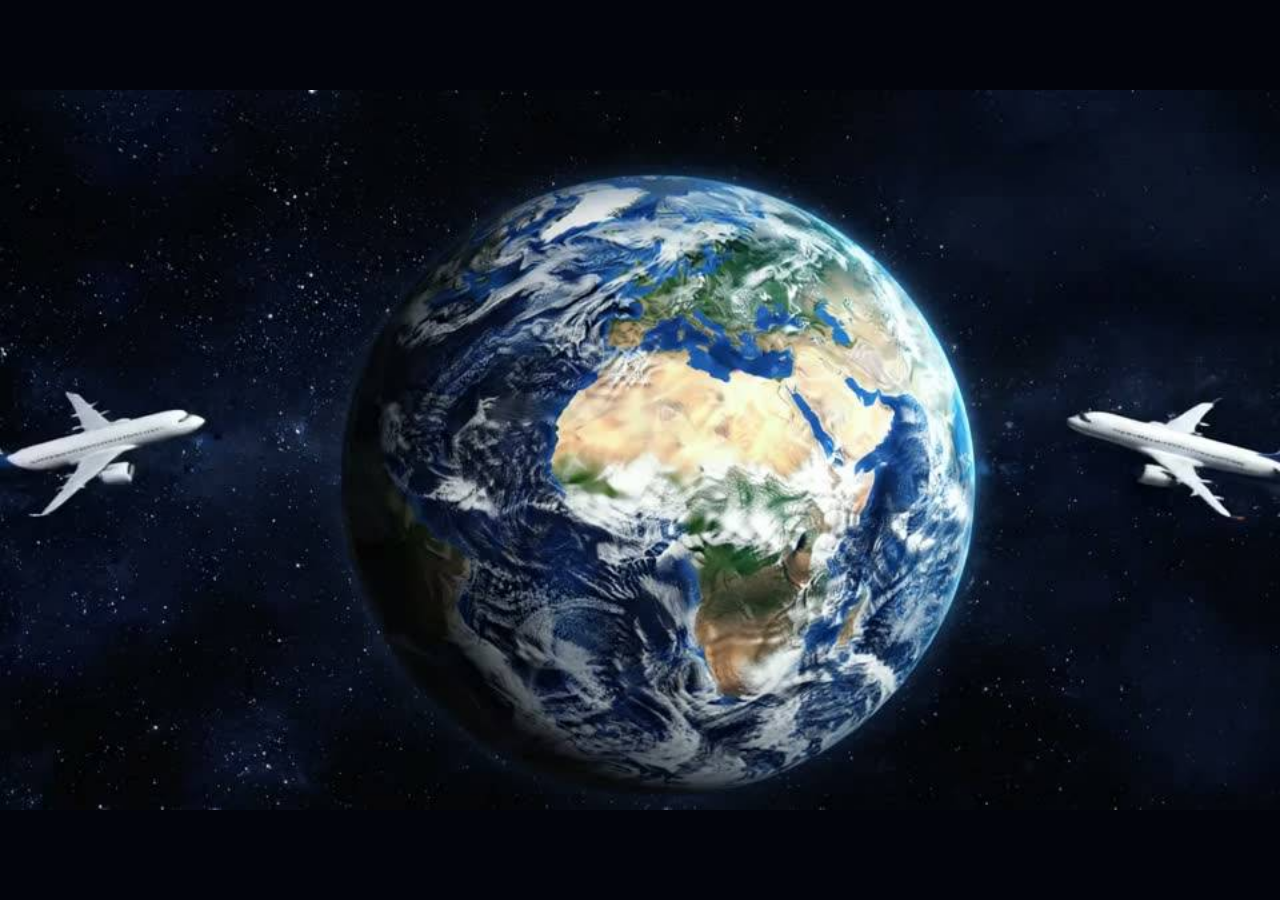
==== contact.html @ b74acdc1 "Keep the mobile chat field on screen and lift the WhatsApp button." ====
<!DOCTYPE html>
<html lang="en">
<head>
  <meta charset="UTF-8">
  <meta name="viewport" content="width=device-width, initial-scale=1, viewport-fit=cover">
  <title>Contact Travel Savies in Lahore</title>
  <meta name="description" content="Call 0324 8477095 or 0327 4140162. Travel Savies, Plaza No 80, Block Broadway, Paragon, Lahore.">
  <link rel="canonical" href="https://travelsavies.com/contact.html">
  <link rel="sitemap" type="application/xml" title="Sitemap" href="https://travelsavies.com/sitemap.xml">
  <meta name="robots" content="index, follow">
  <meta name="theme-color" content="#0e2f6b">
  <meta property="og:type" content="website">
  <meta property="og:site_name" content="Travel Savies">
  <meta property="og:locale" content="en_PK">
  <meta property="og:url" content="https://travelsavies.com/contact.html">
  <meta property="og:title" content="Contact Travel Savies in Lahore">
  <meta property="og:description" content="Call 0324 8477095 or 0327 4140162. Plaza No 80, Block Broadway, Paragon.">
  <meta property="og:image" content="https://travelsavies.com/images/logo.png">
  <meta name="twitter:card" content="summary">
  <meta name="twitter:title" content="Contact Travel Savies in Lahore">
  <meta name="twitter:description" content="Phone and WhatsApp for Umrah, visas, tours, and transport.">
  <meta name="twitter:image" content="https://travelsavies.com/images/logo.png">
  <script type="application/ld+json">
  {
    "@context": "https://schema.org",
    "@type": "ContactPage",
    "name": "Contact Travel Savies",
    "url": "https://travelsavies.com/contact.html",
    "about": {
      "@type": "TravelAgency",
      "@id": "https://travelsavies.com/#business",
      "name": "Travel Savies",
      "telephone": ["+923248477095", "+923274140162"],
      "address": {
        "@type": "PostalAddress",
        "streetAddress": "Plaza No 80, Block Broadway, Paragon",
        "addressLocality": "Lahore",
        "addressCountry": "PK"
      }
    }
  }
  </script>
  <link rel="icon" href="images/favicon.png" type="image/png">
  <link rel="preconnect" href="https://fonts.googleapis.com">
  <link rel="preconnect" href="https://fonts.gstatic.com" crossorigin>
  <link rel="preload" as="style" href="https://fonts.googleapis.com/css2?family=Fraunces:opsz,wght@9..144,500;9..144,600&family=Outfit:wght@400;500;600&display=swap" onload="this.onload=null;this.rel='stylesheet'">
  <noscript><link rel="stylesheet" href="https://fonts.googleapis.com/css2?family=Fraunces:opsz,wght@9..144,500;9..144,600&family=Outfit:wght@400;500;600&display=swap"></noscript>
  <link rel="stylesheet" href="css/styles.css?v=11">
</head>
<body>
  <script>
    (function () {
      var nav = performance.getEntriesByType("navigation")[0];
      var type = nav ? nav.type : "navigate";
      var seen = false;
      try { seen = sessionStorage.getItem("ts-intro") === "1"; } catch (error) {}
      var reduce = window.matchMedia("(prefers-reduced-motion: reduce)").matches;
      if (reduce || seen || type === "back_forward") return;
      try { sessionStorage.setItem("ts-intro", "1"); } catch (error) {}
      document.documentElement.classList.add("intro-on");
      var intro = document.createElement("div");
      intro.id = "intro";
      intro.setAttribute("role", "presentation");
      intro.innerHTML = '<video width="854" height="480" poster="images/intro-poster.jpg?v=2" autoplay muted playsinline webkit-playsinline x5-playsinline disablepictureinpicture preload="metadata" aria-hidden="true"><source src="images/intro.mp4?v=2" type="video/mp4"></video>';
      document.body.prepend(intro);
      window.setTimeout(function () {
        var node = document.getElementById("intro");
        if (!node) return;
        node.remove();
        document.documentElement.classList.remove("intro-on");
      }, 9000);
    })();
  </script>
  <a class="skip" href="#main">Skip to content</a>
  <header class="site-header">
    <div class="wrap header-inner">
      <a class="brand" href="index.html">
        <img class="mark" src="images/logo.png?v=2" alt="" width="259" height="128" decoding="async">
        <div class="brand-name">Travel Savies<span>Your journey, our priority</span></div>
      </a>
      <button class="menu-btn" type="button" aria-label="Open menu" aria-expanded="false" aria-controls="nav"><span></span></button>
      <nav class="nav" id="nav">
        <a href="index.html">Home</a>
        <a href="umrah.html">Umrah</a>
        <a href="visa.html">Visit Visa</a>
        <a href="tours.html">City Tours</a>
        <a href="transport.html">Transport</a>
        <a class="nav-cta active" href="contact.html">Contact</a>
      </nav>
    </div>
  </header>

  <main id="main">
    <section class="wrap page-hero">
      <p class="eyebrow">Contact</p>
      <h1>Talk to Travel Savies.</h1>
      <p class="lede">Answer a few questions in the chat. When you send, the full message opens on WhatsApp.</p>
      <div class="contact-line">
        <a href="tel:+923248477095">0324 8477095</a>
        <a href="tel:+923274140162">0327 4140162</a>
        <span>Plaza No 80, Block Broadway, Paragon</span>
      </div>
    </section>

  </main>

  <footer class="site-footer">
    <div class="wrap footer-grid">
      <div>
        <strong>Travel Savies</strong>
        <p>Your journey. Our expertise.</p>
      </div>
      <div class="footer-links">
        <a href="umrah.html">Umrah</a>
        <a href="visa.html">Visit visa</a>
        <a href="transport.html">Transport</a>
        <a href="index.html">Home</a>
        <a href="sitemap.html">Sitemap</a>
      </div>
      <div>
        <a href="tel:+923248477095">0324 8477095</a><br>
        <a href="tel:+923274140162">0327 4140162</a>
        <p>Plaza No 80, Block Broadway, Paragon</p>
      </div>
    </div>
    <div class="wrap legal">© <span data-year>2026</span> Travel Savies.</div>
  </footer>
  <a class="wa" href="contact.html" aria-label="WhatsApp Travel Savies"><svg viewBox="0 0 24 24" aria-hidden="true"><path fill="currentColor" d="M12.04 2C6.58 2 2.15 6.4 2.15 11.83c0 1.74.46 3.44 1.34 4.94L2 22l5.39-1.41a10 10 0 0 0 4.65 1.18h.01c5.46 0 9.89-4.4 9.89-9.83C21.94 6.4 17.5 2 12.04 2zm5.76 14.15c-.24.68-1.4 1.3-1.94 1.38-.5.08-1.12.11-1.81-.11-.42-.14-.95-.31-1.64-.6-2.88-1.24-4.76-4.14-4.9-4.33-.14-.19-1.16-1.54-1.16-2.94s.73-2.08 1-2.37c.24-.27.64-.4 1.02-.4.12 0 .23 0 .33.01.3.01.44.03.64.49.24.57.82 1.98.89 2.12.07.15.12.32.02.51-.09.19-.14.31-.28.48-.14.16-.29.36-.42.48-.14.13-.28.28-.12.54.16.27.71 1.16 1.52 1.88 1.05.93 1.93 1.22 2.2 1.36.28.14.44.12.6-.07.16-.19.69-.8.88-1.08.19-.27.37-.22.62-.13.26.09 1.63.77 1.91.91.28.14.46.21.53.32.07.12.07.68-.17 1.36z"/></svg></a>
  <script src="js/intro.js?v=6" defer></script>
  <script src="js/main.js" defer></script>
  <script src="js/chat.js?v=6" defer></script>
</body>
</html>
---- css/styles.css ----
:root {
  --ink: #0e2f6b;
  --ink-2: #1a448c;
  --forest: #1d4f9e;
  --gold: #d4a24a;
  --gold-2: #f0d7a0;
  --ivory: #f3eee4;
  --ivory-2: #e7e0d2;
  --paper: #faf7f2;
  --text: #1c2433;
  --muted: #5c6674;
  --line: rgba(14, 47, 107, 0.12);
  --serif: "Fraunces", "Palatino Linotype", Palatino, serif;
  --sans: "Outfit", "Segoe UI", sans-serif;
  --shadow: 0 24px 60px rgba(16, 28, 24, 0.12);
  --header: 76px;
}

*,
*::before,
*::after {
  box-sizing: border-box;
}

html {
  scroll-behavior: smooth;
  -webkit-text-size-adjust: 100%;
  text-size-adjust: 100%;
}

body {
  margin: 0;
  overflow-x: clip;
  color: var(--text);
  background:
    radial-gradient(1200px 500px at 100% -10%, rgba(196, 161, 90, 0.16), transparent 55%),
    var(--paper);
  font-family: var(--sans);
  font-size: 17px;
  line-height: 1.65;
}

img,
svg {
  display: block;
  max-width: 100%;
  height: auto;
}

a {
  color: inherit;
  text-decoration: none;
}

button,
input,
select,
textarea {
  font: inherit;
}

.skip {
  position: absolute;
  left: 16px;
  top: -40px;
  background: var(--gold);
  color: var(--ink);
  padding: 8px 12px;
  z-index: 20;
}

.skip:focus {
  top: 12px;
}

.wrap {
  width: min(1120px, calc(100% - 40px));
  margin-inline: auto;
}

.topbar {
  background: var(--ink);
  color: var(--gold-2);
  font-size: 13px;
  letter-spacing: 0.08em;
  text-transform: uppercase;
}

.topbar-inner {
  display: flex;
  justify-content: space-between;
  gap: 16px;
  align-items: center;
  min-height: 38px;
}

.topbar a:hover {
  color: white;
}

.site-header {
  position: sticky;
  top: 0;
  z-index: 10;
  background: rgba(250, 247, 242, 0.92);
  backdrop-filter: blur(14px);
  border-bottom: 1px solid var(--line);
  padding-top: env(safe-area-inset-top);
}

.header-inner {
  display: flex;
  align-items: center;
  justify-content: space-between;
  min-height: var(--header);
  gap: 20px;
}

.brand {
  display: flex;
  align-items: center;
  gap: 12px;
}

.mark {
  height: 54px;
  width: auto;
  flex: none;
}

.top-links {
  display: flex;
  gap: 16px;
  flex-wrap: wrap;
}

.brand-name {
  font-family: var(--serif);
  font-size: 22px;
  font-weight: 560;
  letter-spacing: -0.03em;
  line-height: 1;
}

.brand-name span {
  display: block;
  margin-top: 4px;
  font-family: var(--sans);
  font-size: 11px;
  letter-spacing: 0.16em;
  text-transform: uppercase;
  color: var(--muted);
  font-weight: 500;
}

.nav {
  display: flex;
  align-items: center;
  gap: 26px;
}

.nav a {
  font-size: 15px;
  color: var(--ink-2);
}

.nav a:hover,
.nav a.active {
  color: var(--gold-deep, #8d6a2c);
}

.nav a.active {
  box-shadow: inset 0 -2px 0 var(--gold);
}

.nav-cta {
  background: var(--ink);
  color: var(--ivory) !important;
  padding: 10px 16px;
  border-radius: 999px;
}

.nav-cta:hover {
  background: var(--forest);
  color: white !important;
}

.menu-btn {
  display: none;
  width: 44px;
  height: 44px;
  border: 1px solid var(--line);
  background: white;
  border-radius: 10px;
  padding: 0;
}

.menu-btn span,
.menu-btn span::before,
.menu-btn span::after {
  display: block;
  width: 18px;
  height: 1.5px;
  background: var(--ink);
  position: relative;
  margin: 0 auto;
}

.menu-btn span::before,
.menu-btn span::after {
  content: "";
  position: absolute;
  left: 0;
}

.menu-btn span::before {
  top: -6px;
}

.menu-btn span::after {
  top: 6px;
}

.hero {
  display: grid;
  grid-template-columns: 1.15fr 0.85fr;
  gap: 48px;
  align-items: end;
  padding: 72px 0 36px;
}

.eyebrow {
  margin: 0 0 14px;
  color: #8d6a2c;
  letter-spacing: 0.18em;
  text-transform: uppercase;
  font-size: 12px;
  font-weight: 600;
}

h1,
h2,
h3 {
  font-family: var(--serif);
  font-weight: 520;
  letter-spacing: -0.03em;
  line-height: 1.08;
  margin: 0;
}

h1 {
  font-size: clamp(46px, 6vw, 78px);
  color: var(--ink);
}

.lede {
  font-size: 19px;
  max-width: 58ch;
  color: var(--muted);
  margin: 22px 0 0;
}

.hero-actions {
  display: flex;
  flex-wrap: wrap;
  gap: 12px;
  margin-top: 28px;
}

.btn {
  display: inline-flex;
  align-items: center;
  justify-content: center;
  min-height: 48px;
  padding: 0 18px;
  border-radius: 999px;
  border: 1px solid transparent;
  cursor: pointer;
}

.btn-gold {
  background: var(--gold);
  color: var(--ink);
  font-weight: 600;
}

.btn-gold:hover {
  background: #d4b36e;
}

.btn-ghost {
  border-color: rgba(16, 28, 24, 0.2);
  background: transparent;
}

.btn-ghost:hover,
.btn-light:hover {
  background: white;
}

.btn-light {
  background: transparent;
  color: var(--ivory);
  border-color: rgba(243, 238, 228, 0.35);
}

.hero-card {
  background: var(--ink);
  color: var(--ivory);
  border-radius: 28px;
  padding: 28px;
  box-shadow: var(--shadow);
  position: relative;
  overflow: hidden;
}

.hero-card::after {
  content: "";
  position: absolute;
  width: 220px;
  height: 220px;
  border: 1px solid rgba(196, 161, 90, 0.35);
  border-radius: 50%;
  right: -80px;
  top: -90px;
}

.hero-card ol {
  list-style: none;
  margin: 0;
  padding: 0;
  position: relative;
  z-index: 1;
}

.hero-card li + li {
  border-top: 1px solid rgba(243, 238, 228, 0.12);
}

.hero-card a {
  display: grid;
  grid-template-columns: auto 1fr auto;
  gap: 14px;
  align-items: center;
  padding: 18px 0;
}

.hero-card strong {
  display: block;
  font-family: var(--serif);
  font-size: 24px;
  font-weight: 520;
}

.hero-card small {
  color: rgba(243, 238, 228, 0.72);
}

.num {
  color: var(--gold);
  font-size: 13px;
  letter-spacing: 0.12em;
}

.arrow {
  color: var(--gold-2);
}

.band {
  padding: 28px 0 10px;
}

.stats {
  display: grid;
  grid-template-columns: repeat(3, 1fr);
  border-top: 1px solid var(--line);
  border-bottom: 1px solid var(--line);
}

.stats div {
  padding: 22px 18px;
}

.stats div + div {
  border-left: 1px solid var(--line);
}

.stats strong {
  display: block;
  font-family: var(--serif);
  font-size: 28px;
  font-weight: 520;
}

.stats span {
  color: var(--muted);
  font-size: 14px;
}

.section {
  padding: 78px 0;
}

.section-head {
  display: flex;
  justify-content: space-between;
  gap: 24px;
  align-items: end;
  margin-bottom: 32px;
}

.section-head p {
  max-width: 42ch;
  margin: 0;
  color: var(--muted);
}

h2 {
  font-size: clamp(34px, 4vw, 52px);
}

.cards {
  display: grid;
  grid-template-columns: repeat(3, 1fr);
  gap: 18px;
}

.card {
  background: white;
  border: 1px solid var(--line);
  border-radius: 22px;
  padding: 24px;
  min-height: 280px;
  display: flex;
  flex-direction: column;
}

.card {
  transition: transform 0.2s ease, box-shadow 0.2s ease;
}

.card:hover {
  transform: translateY(-3px);
  box-shadow: var(--shadow);
}

.card .kicker {
  color: #8d6a2c;
  font-size: 12px;
  letter-spacing: 0.14em;
  text-transform: uppercase;
}

.card h3 {
  font-size: 32px;
  margin: 12px 0;
}

.card p {
  color: var(--muted);
  margin: 0 0 18px;
}

.card a {
  margin-top: auto;
  color: var(--ink);
  font-weight: 600;
}

.dark {
  background: var(--ink);
  color: var(--ivory);
}

.dark .muted,
.dark p {
  color: rgba(243, 238, 228, 0.78);
}

.split {
  display: grid;
  grid-template-columns: 0.9fr 1.1fr;
  gap: 48px;
  align-items: center;
}

.checklist {
  list-style: none;
  margin: 0;
  padding: 0;
  display: grid;
  gap: 12px;
}

.checklist li {
  display: grid;
  grid-template-columns: 28px 1fr;
  gap: 10px;
  align-items: start;
  background: rgba(255, 255, 255, 0.04);
  border: 1px solid rgba(243, 238, 228, 0.1);
  border-radius: 14px;
  padding: 14px 16px;
}

.page-hero {
  padding: 64px 0 20px;
}

.page-hero h1 {
  font-size: clamp(42px, 5.4vw, 68px);
  max-width: 14ch;
}

.page-hero .lede {
  max-width: 62ch;
}

.prose {
  max-width: 72ch;
}

.prose p {
  color: var(--muted);
}

.service-list {
  display: grid;
  gap: 0;
  margin-top: 28px;
  border-top: 1px solid var(--line);
}

.service-list article {
  display: grid;
  grid-template-columns: 72px 1fr;
  gap: 12px;
  padding: 22px 0;
  border-bottom: 1px solid var(--line);
}

.service-list h3 {
  font-size: 28px;
  margin-bottom: 6px;
}

.service-list p {
  margin: 0;
  color: var(--muted);
}

.destinations {
  display: grid;
  grid-template-columns: repeat(2, 1fr);
  gap: 0 32px;
  margin: 10px 0 0;
  padding: 0;
  list-style: none;
}

.destinations li {
  display: flex;
  justify-content: space-between;
  gap: 12px;
  padding: 16px 0;
  border-bottom: 1px solid var(--line);
  font-family: var(--serif);
  font-size: 26px;
}

.destinations span {
  color: var(--gold);
  font-family: var(--sans);
  font-size: 13px;
  letter-spacing: 0.12em;
  align-self: center;
}

.panel {
  background: white;
  border: 1px solid var(--line);
  border-radius: 24px;
  padding: 28px;
}

.reasons {
  display: grid;
  gap: 14px;
  margin: 0;
  padding: 0;
  list-style: none;
}

.reasons li {
  padding-left: 18px;
  border-left: 2px solid var(--gold);
}

.note {
  margin-top: 22px;
  padding: 16px 18px;
  background: var(--ivory);
  border-radius: 14px;
  color: var(--muted);
  font-size: 15px;
}

.contact-grid {
  display: grid;
  grid-template-columns: 0.8fr 1.2fr;
  gap: 28px;
  align-items: start;
}

.phone-link {
  font-family: var(--serif);
  font-size: clamp(32px, 4vw, 46px);
  line-height: 1.1;
  display: inline-block;
  margin: 8px 0 18px;
}

form {
  display: grid;
  gap: 14px;
}

label {
  display: grid;
  gap: 6px;
  font-size: 14px;
  font-weight: 600;
}

input,
select,
textarea {
  width: 100%;
  border: 1px solid var(--line);
  background: white;
  border-radius: 12px;
  padding: 12px 14px;
  color: var(--text);
}

textarea {
  min-height: 140px;
  resize: vertical;
}

input:focus,
select:focus,
textarea:focus,
.btn:focus-visible,
.nav a:focus-visible,
.menu-btn:focus-visible {
  outline: 2px solid var(--gold);
  outline-offset: 2px;
}

.site-footer {
  background: var(--ink);
  color: rgba(243, 238, 228, 0.78);
  padding: 42px 0 28px;
}

.footer-grid {
  display: grid;
  grid-template-columns: 1.4fr 1fr 1fr;
  gap: 24px;
}

.site-footer strong {
  color: white;
  font-family: var(--serif);
  font-size: 26px;
  font-weight: 520;
}

.site-footer a:hover {
  color: var(--gold-2);
}

.footer-links {
  display: grid;
  gap: 8px;
}

.legal {
  margin-top: 28px;
  padding-top: 16px;
  border-top: 1px solid rgba(243, 238, 228, 0.12);
  font-size: 13px;
}

.sitemap-list {
  list-style: none;
  margin: 8px 0 56px;
  padding: 0;
  border-top: 1px solid var(--line);
}

.sitemap-list a {
  display: grid;
  gap: 4px;
  padding: 18px 0;
  border-bottom: 1px solid var(--line);
  color: var(--ink);
}

.sitemap-list strong {
  font-family: var(--serif);
  font-size: clamp(26px, 3vw, 34px);
  font-weight: 520;
}

.sitemap-list span {
  color: var(--muted);
}

.wa {
  position: fixed;
  right: 18px;
  bottom: 18px;
  z-index: 12;
  width: 56px;
  height: 56px;
  display: grid;
  place-items: center;
  background: #1f6b45;
  color: white;
  border-radius: 50%;
  box-shadow: 0 12px 30px rgba(16, 28, 24, 0.25);
}

.wa svg {
  width: 26px;
  height: 26px;
}

.wa:hover {
  background: #185638;
}

.banner {
  width: 100%;
  height: auto;
  border-radius: 22px;
  border: 1px solid var(--line);
}

.tour-grid {
  display: grid;
  grid-template-columns: repeat(2, 1fr);
  gap: 18px;
}

.tour-card {
  background: white;
  border: 1px solid var(--line);
  border-radius: 22px;
  overflow: hidden;
  display: flex;
  flex-direction: column;
}

.tour-card img {
  width: 100%;
  height: auto;
  object-fit: contain;
  object-position: center center;
  flex-shrink: 0;
}

.tour-card div {
  padding: 16px 18px 18px;
}

.tour-card h3 {
  font-size: 28px;
  margin: 6px 0;
}

.tour-card p {
  margin: 0 0 10px;
  color: var(--muted);
}

.tour-card strong {
  color: var(--ink);
}

.rates {
  display: grid;
  grid-template-columns: repeat(4, 1fr);
  gap: 12px;
}

.rate {
  background: white;
  border: 1px solid var(--line);
  border-radius: 16px;
  padding: 16px 12px;
  text-align: center;
}

.rate span {
  display: block;
  color: var(--muted);
  font-size: 14px;
}

.rate strong {
  display: block;
  margin-top: 4px;
  font-family: var(--serif);
  font-size: 26px;
  font-weight: 520;
}

.tour-card .kicker {
  color: #8d6a2c;
  font-size: 12px;
  letter-spacing: 0.14em;
  text-transform: uppercase;
}

.tour-block {
  display: grid;
  grid-template-columns: 0.9fr 1.1fr;
  gap: 28px;
  align-items: start;
  padding: 28px 0;
  border-top: 1px solid var(--line);
  scroll-margin-top: 96px;
}

.tour-block img {
  width: 100%;
  height: auto;
  border-radius: 22px;
  border: 1px solid var(--line);
}

.phones {
  display: grid;
  gap: 8px;
  margin: 8px 0 16px;
}

.phones a {
  font-family: var(--serif);
  font-size: 32px;
  line-height: 1.15;
}

@media (max-width: 980px) {
  .menu-btn {
    display: inline-flex;
    align-items: center;
  }

  .nav {
    display: none;
    position: absolute;
    left: 0;
    right: 0;
    top: 100%;
    background: var(--paper);
    border-bottom: 1px solid var(--line);
    flex-direction: column;
    align-items: stretch;
    padding: 12px 20px 18px;
    gap: 0;
  }

  .nav.open {
    display: flex;
  }

  .nav a {
    padding: 12px 0;
    border-bottom: 1px solid var(--line);
  }

  .nav-cta {
    margin-top: 10px;
    text-align: center;
  }

  .hero,
  .cards,
  .stats,
  .split,
  .contact-grid,
  .footer-grid,
  .destinations,
  .tour-grid,
  .tour-block {
    grid-template-columns: 1fr;
  }

  .rates {
    grid-template-columns: 1fr 1fr;
  }

  .stats div + div {
    border-left: 0;
    border-top: 1px solid var(--line);
  }

  .section-head,
  .topbar-inner {
    flex-direction: column;
    align-items: flex-start;
  }

  .hero {
    padding-top: 36px;
  }

  .service-list article {
    grid-template-columns: 48px 1fr;
  }

  .wa {
    position: fixed;
    top: 88px;
    top: calc(var(--header) + 12px + env(safe-area-inset-top, 0px));
    right: 14px;
    bottom: auto;
    margin: 0;
    z-index: 11;
  }
}

@media (prefers-reduced-motion: reduce) {
  html {
    scroll-behavior: auto;
  }

  .card {
    transition: none;
  }
}

.chat-overlay {
  position: fixed;
  inset: 0;
  z-index: 40;
  display: none;
  align-items: flex-end;
  justify-content: flex-end;
  padding: 16px;
  background: rgba(14, 47, 107, 0.46);
}

.chat-overlay.open {
  display: flex !important;
}

.chat-overlay .chat {
  width: min(420px, 100%);
  height: min(680px, calc(100dvh - 32px));
  min-height: 0;
}

.chat-close {
  margin-left: auto;
  flex: none;
  width: 36px;
  height: 36px;
  border: 0;
  border-radius: 50%;
  background: transparent;
  color: var(--ivory);
  cursor: pointer;
  font-size: 26px;
  line-height: 1;
}

body.chat-open {
  overflow: hidden;
  position: fixed;
  inset: 0;
  width: 100%;
}

@media (max-width: 640px) {
  .chat-overlay {
    padding: 0;
    align-items: stretch;
    height: 100vh;
    height: 100dvh;
    height: 100svh;
  }

  .chat-overlay .chat {
    width: 100%;
    height: 100%;
    max-height: 100%;
    min-height: 0;
    border-radius: 0;
  }

  .chat-head,
  .chat-input,
  .chat-choices {
    flex-shrink: 0;
  }

  .chat-head {
    padding-top: calc(16px + env(safe-area-inset-top));
  }

  .chat-log {
    min-height: 0;
  }

  .chat-input {
    padding-bottom: calc(12px + env(safe-area-inset-bottom));
  }

  .chat-input input,
  .chat-input select {
    font-size: 16px;
    min-height: 48px;
  }

  .chat-input .btn {
    flex-shrink: 0;
  }
}

.contact-line {
  display: flex;
  flex-wrap: wrap;
  gap: 10px 18px;
  align-items: center;
  margin-top: 22px;
  color: var(--muted);
}

.contact-line a {
  color: var(--ink);
  font-weight: 600;
}

.chat {
  background: white;
  border: 1px solid var(--line);
  border-radius: 24px;
  box-shadow: var(--shadow);
  overflow: hidden;
  display: flex;
  flex-direction: column;
  min-height: 560px;
}

.chat-head {
  display: flex;
  gap: 12px;
  align-items: center;
  padding: 16px 18px;
  background: var(--ink);
  color: var(--ivory);
}

.chat-head img {
  height: 42px;
  width: 42px;
  object-fit: contain;
  flex: none;
}

.chat-head strong {
  display: block;
  font-family: var(--serif);
  font-size: 22px;
  font-weight: 520;
}

.chat-head span {
  color: var(--gold-2);
  font-size: 13px;
}

.chat-log {
  flex: 1;
  overflow-y: auto;
  padding: 18px;
  display: flex;
  flex-direction: column;
  gap: 10px;
  background:
    radial-gradient(500px 180px at 100% 0%, rgba(212, 162, 74, 0.16), transparent 60%),
    var(--paper);
}

.bubble {
  max-width: min(86%, 460px);
  padding: 12px 14px;
  border-radius: 16px;
  line-height: 1.45;
  white-space: pre-wrap;
}

.bubble.bot {
  align-self: flex-start;
  background: white;
  border: 1px solid var(--line);
}

.bubble.user {
  align-self: flex-end;
  background: var(--ink);
  color: var(--ivory);
}

.chat-choices {
  display: flex;
  flex-wrap: wrap;
  gap: 8px;
  padding: 0 18px 12px;
  background: var(--paper);
}

.chat-choices:empty {
  display: none;
}

.choice {
  border: 1px solid var(--line);
  background: white;
  border-radius: 999px;
  padding: 8px 12px;
  cursor: pointer;
}

.choice:hover,
.choice:focus-visible {
  border-color: var(--gold);
}

form.chat-input {
  display: flex;
  flex-flow: row nowrap;
  align-items: center;
  gap: 8px;
  width: 100%;
  padding: 12px;
  border-top: 1px solid var(--line);
  background: white;
}

.chat-input input,
.chat-input select {
  flex: 1;
  width: auto;
  min-width: 0;
}

.chat-input select {
  cursor: pointer;
}

.sr {
  position: absolute;
  width: 1px;
  height: 1px;
  padding: 0;
  margin: -1px;
  overflow: hidden;
  clip: rect(0, 0, 0, 0);
  border: 0;
}

#intro {
  position: fixed;
  inset: 0;
  z-index: 100;
  display: flex;
  align-items: center;
  justify-content: center;
  width: 100%;
  height: 100vh;
  height: 100dvh;
  min-height: 100vh;
  min-height: -webkit-fill-available;
  overflow: hidden;
  background: #02040c;
  opacity: 1;
  transition: opacity 0.45s ease;
}

#intro video {
  display: block;
  width: 100%;
  height: 100%;
  object-fit: contain;
  object-position: center center;
  background: #02040c;
}

#intro.intro-out {
  opacity: 0;
  pointer-events: none;
}

html.intro-on,
html.intro-on body {
  overflow: hidden;
  height: 100%;
  height: 100dvh;
  background: #02040c;
}

.site-footer {
  padding-bottom: calc(28px + env(safe-area-inset-bottom));
}

@media (max-width: 420px) {
  .mark {
    height: 44px;
  }

  .brand-name {
    font-size: 18px;
  }

  .brand-name span {
    display: none;
  }

  h1,
  .page-hero h1 {
    font-size: clamp(34px, 10vw, 46px);
  }

  .lede {
    font-size: 16px;
  }

  .wrap {
    width: min(1120px, calc(100% - 24px));
  }

  .rates {
    grid-template-columns: 1fr;
  }

  .phones a {
    font-size: 26px;
  }
}
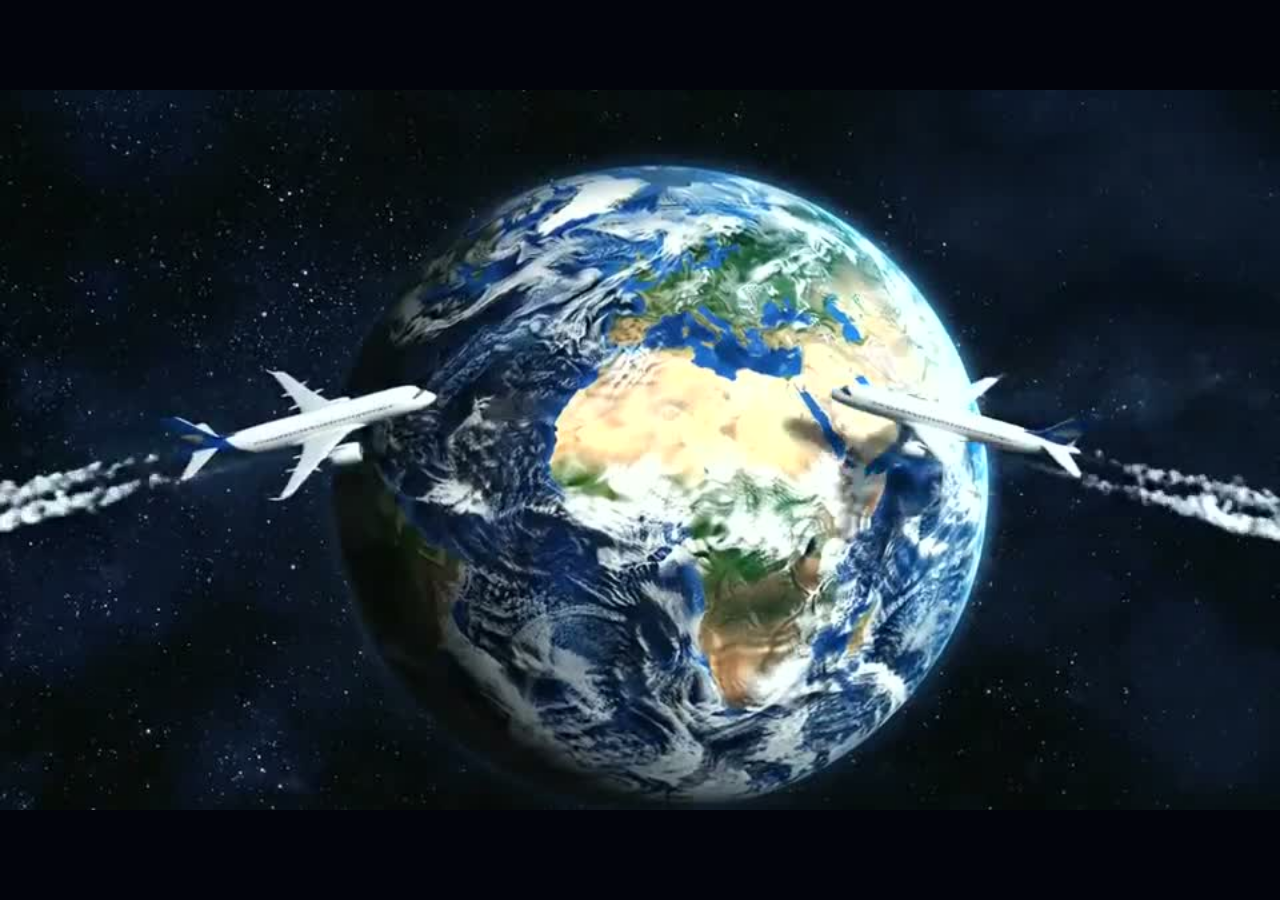
==== commit a7e4a115: "Brighten the starting intro video." ====
--- a/contact.html
+++ b/contact.html
@@ -4,7 +4,7 @@
   <meta charset="UTF-8">
   <meta name="viewport" content="width=device-width, initial-scale=1, viewport-fit=cover">
   <title>Contact Travel Savies in Lahore</title>
-  <meta name="description" content="Call 0324 8477095 or 0327 4140162. Travel Savies, Plaza No 80, Block Broadway, Paragon, Lahore.">
+  <meta name="description" content="Call 0324 8477095 or 0323 4600823. Travel Savies, Plaza No 80, Block Broadway, Paragon, Lahore.">
   <link rel="canonical" href="https://travelsavies.com/contact.html">
   <link rel="sitemap" type="application/xml" title="Sitemap" href="https://travelsavies.com/sitemap.xml">
   <meta name="robots" content="index, follow">
@@ -14,7 +14,7 @@
   <meta property="og:locale" content="en_PK">
   <meta property="og:url" content="https://travelsavies.com/contact.html">
   <meta property="og:title" content="Contact Travel Savies in Lahore">
-  <meta property="og:description" content="Call 0324 8477095 or 0327 4140162. Plaza No 80, Block Broadway, Paragon.">
+  <meta property="og:description" content="Call 0324 8477095 or 0323 4600823. Plaza No 80, Block Broadway, Paragon.">
   <meta property="og:image" content="https://travelsavies.com/images/logo.png">
   <meta name="twitter:card" content="summary">
   <meta name="twitter:title" content="Contact Travel Savies in Lahore">
@@ -30,7 +30,7 @@
       "@type": "TravelAgency",
       "@id": "https://travelsavies.com/#business",
       "name": "Travel Savies",
-      "telephone": ["+923248477095", "+923274140162"],
+      "telephone": ["+923248477095", "+923234600823"],
       "address": {
         "@type": "PostalAddress",
         "streetAddress": "Plaza No 80, Block Broadway, Paragon",
@@ -55,13 +55,13 @@
       var seen = false;
       try { seen = sessionStorage.getItem("ts-intro") === "1"; } catch (error) {}
       var reduce = window.matchMedia("(prefers-reduced-motion: reduce)").matches;
-      if (reduce || seen || type === "back_forward") return;
+      if (reduce || (type !== "reload" && seen) || type === "back_forward") return;
       try { sessionStorage.setItem("ts-intro", "1"); } catch (error) {}
       document.documentElement.classList.add("intro-on");
       var intro = document.createElement("div");
       intro.id = "intro";
       intro.setAttribute("role", "presentation");
-      intro.innerHTML = '<video width="854" height="480" poster="images/intro-poster.jpg?v=2" autoplay muted playsinline webkit-playsinline x5-playsinline disablepictureinpicture preload="metadata" aria-hidden="true"><source src="images/intro.mp4?v=2" type="video/mp4"></video>';
+      intro.innerHTML = '<video width="960" height="540" poster="images/intro-poster.jpg?v=3" autoplay muted playsinline webkit-playsinline x5-playsinline disablepictureinpicture preload="auto" aria-hidden="true"><source src="images/intro.mp4?v=3" type="video/mp4"></video>';
       document.body.prepend(intro);
       window.setTimeout(function () {
         var node = document.getElementById("intro");
@@ -97,7 +97,7 @@
       <p class="lede">Answer a few questions in the chat. When you send, the full message opens on WhatsApp.</p>
       <div class="contact-line">
         <a href="tel:+923248477095">0324 8477095</a>
-        <a href="tel:+923274140162">0327 4140162</a>
+        <a href="tel:+923234600823">0323 4600823</a>
         <span>Plaza No 80, Block Broadway, Paragon</span>
       </div>
     </section>
@@ -119,14 +119,14 @@
       </div>
       <div>
         <a href="tel:+923248477095">0324 8477095</a><br>
-        <a href="tel:+923274140162">0327 4140162</a>
+        <a href="tel:+923234600823">0323 4600823</a>
         <p>Plaza No 80, Block Broadway, Paragon</p>
       </div>
     </div>
     <div class="wrap legal">© <span data-year>2026</span> Travel Savies.</div>
   </footer>
   <a class="wa" href="contact.html" aria-label="WhatsApp Travel Savies"><svg viewBox="0 0 24 24" aria-hidden="true"><path fill="currentColor" d="M12.04 2C6.58 2 2.15 6.4 2.15 11.83c0 1.74.46 3.44 1.34 4.94L2 22l5.39-1.41a10 10 0 0 0 4.65 1.18h.01c5.46 0 9.89-4.4 9.89-9.83C21.94 6.4 17.5 2 12.04 2zm5.76 14.15c-.24.68-1.4 1.3-1.94 1.38-.5.08-1.12.11-1.81-.11-.42-.14-.95-.31-1.64-.6-2.88-1.24-4.76-4.14-4.9-4.33-.14-.19-1.16-1.54-1.16-2.94s.73-2.08 1-2.37c.24-.27.64-.4 1.02-.4.12 0 .23 0 .33.01.3.01.44.03.64.49.24.57.82 1.98.89 2.12.07.15.12.32.02.51-.09.19-.14.31-.28.48-.14.16-.29.36-.42.48-.14.13-.28.28-.12.54.16.27.71 1.16 1.52 1.88 1.05.93 1.93 1.22 2.2 1.36.28.14.44.12.6-.07.16-.19.69-.8.88-1.08.19-.27.37-.22.62-.13.26.09 1.63.77 1.91.91.28.14.46.21.53.32.07.12.07.68-.17 1.36z"/></svg></a>
-  <script src="js/intro.js?v=6" defer></script>
+  <script src="js/intro.js?v=7" defer></script>
   <script src="js/main.js" defer></script>
   <script src="js/chat.js?v=6" defer></script>
 </body>
